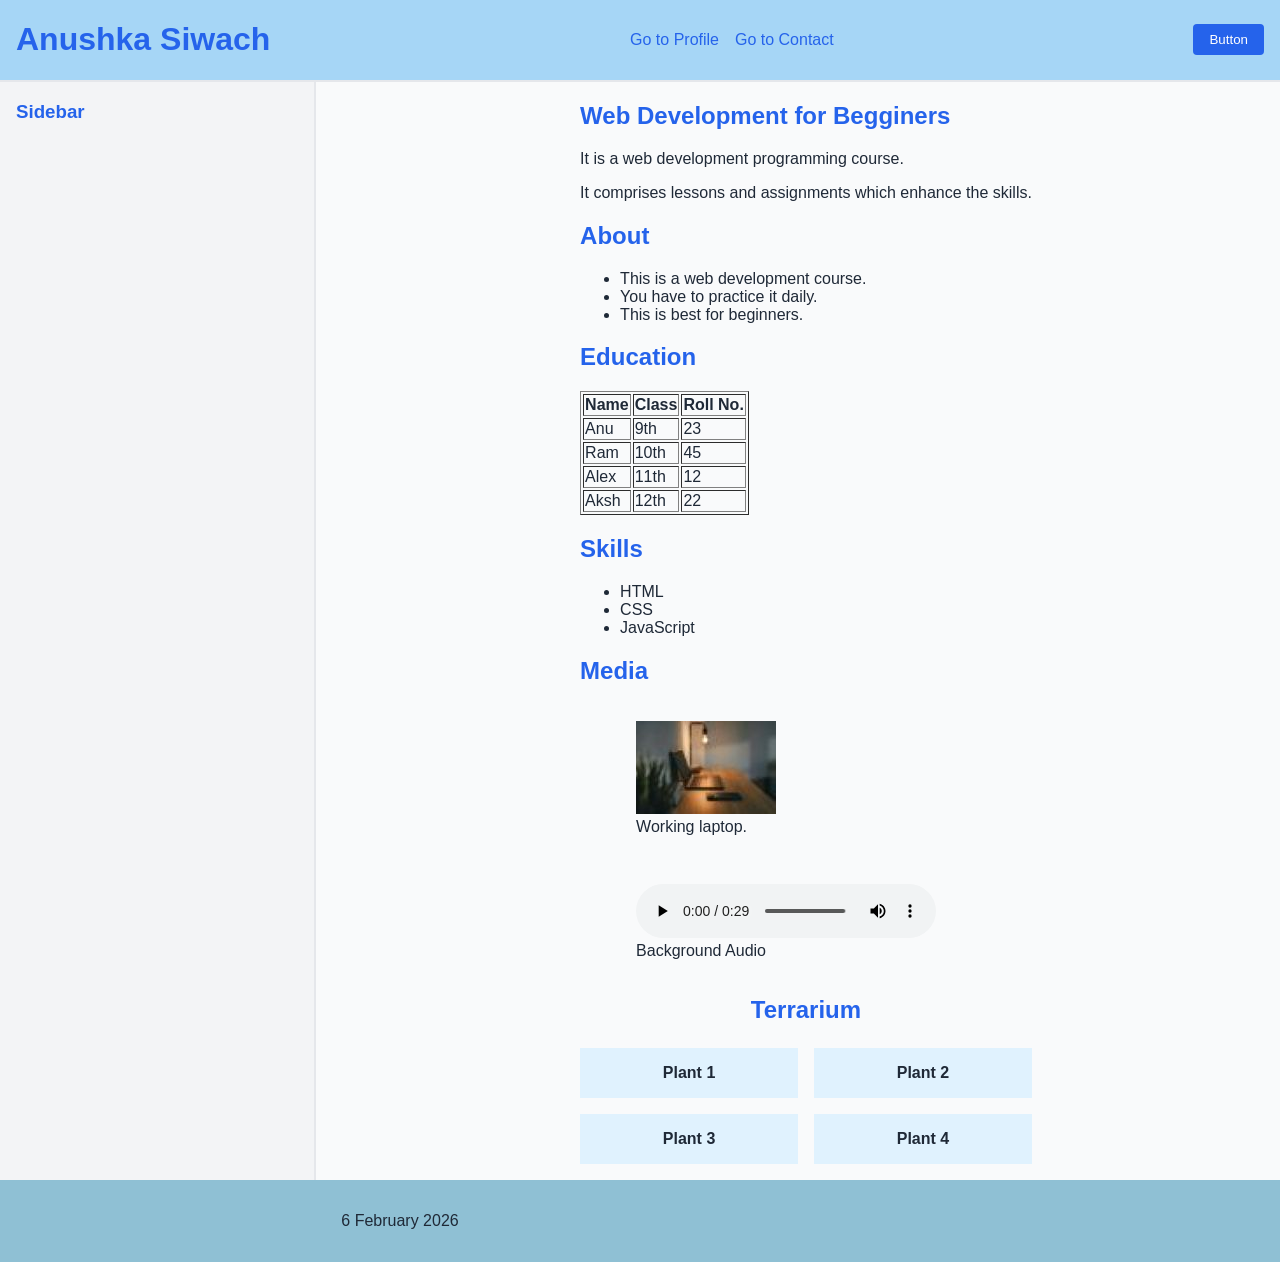
==== index.html @ 524303c2 "Day 17 & 18" ====
<!DOCTYPE html>
<html lang="en">
    <head>
        <meta charset="UTF-8">
        <meta name="viewport" content="width=device-width, initial-scale=1.0">
        <title>Anushka Siwach</title>
        <link rel="stylesheet" href="css/style.css">
        <script src="js/script.js"></script>
    </head>
    <body>

        <!-- Header section with navigation -->
        <header>
            <div class="logo">
                <h1>Anushka Siwach</h1>
            </div>

            <nav role="navigation" aria-label="Main Navigation">
                <a href="pages/profile.html">Go to Profile</a>
                <a href="pages/contact.html">Go to Contact</a>
            </nav>

            <button type="button">Button</button>
        </header>

        <!-- Main content of the page -->
        <main class="layout">
            <!-- Sidebar -->
            <aside class="sidebar">
                <h3>Sidebar</h3>
                
            </aside>

            <div class="content container">
                <h2>Web Development for Begginers</h2>
                <p>It is a web development programming course.</p>
                <p>It comprises lessons and assignments which enhance the skills.</p>

                <!-- About Section  -->
                <section class="mt-md">
                    <h2>About</h2>
                    <ul>
                        <li>This is a web development course.</li>
                        <li>You have to practice it daily.</li>
                        <li>This is best for beginners.</li>
                    </ul>
                </section>

                <!-- Education Section -->
                <section class="mt-md">
                    <h2>Education</h2>

                    <table border="1">
                        <thead>
                            <tr>
                                <th>Name</th>
                                <th>Class</th>
                                <th>Roll No.</th>
                            </tr>
                        </thead>
                        <tbody>
                            <tr>
                                <td>Anu</td>
                                <td>9th</td>
                                <td>23</td>
                            </tr>
                            <tr>
                                <td>Ram</td>
                                <td>10th</td>
                                <td>45</td>
                            </tr>
                            <tr>
                                <td>Alex</td>
                                <td>11th</td>
                                <td>12</td>
                            </tr>
                            <tr>
                                <td>Aksh</td>
                                <td>12th</td>
                                <td>22</td>
                            </tr>
                        </tbody>
                    </table>
                </section>

                <!-- Skills Section -->
                <section class="mt-md">
                    <h2>Skills</h2>
                    <ul>
                        <li>HTML</li>
                        <li>CSS</li>
                        <li>JavaScript</li>
                    </ul>
                </section>

                <!-- Media Content -->
                <section class="mt-md">
                    <h2>Media</h2>

                    <!-- Image -->
                    <figure>
                        <img src="media/image.jpg" alt="laptop">
                        <figcaption>Working laptop.</figcaption>
                    </figure>

                    <!-- Audio -->
                    <figure>
                        <audio controls>
                            <source src="media/audio.mpeg" type="audio/mpeg">
                        </audio>
                        <figcaption>Background Audio</figcaption>
                    </figure>
                </section>

                <!-- Terrarium Section -->
                <section class="mt-md">
                    <h2 class="text-center mb-lg">Terrarium</h2>

                    <div class="terrarium">
                        <div class="card">Plant 1</div>
                        <div class="card">Plant 2</div>
                        <div class="card">Plant 3</div>
                        <div class="card">Plant 4</div>
                    </div>
                </section>
            </div>
        </main>

        <!-- Footer section with Date -->
        <footer>
            <p>6 February 2026</p>
        </footer>
    </body>
</html>
---- css/style.css ----
:root {
  --primary-color: #2563eb;
  --text-color: #1f2937;
  --font-base: 16px;
  --space-md: 16px;
  --font-lg: 24px;
  --font-xl: 32px;
  --space-sm: 8px;
  --space-lg: 24px;
  --radius-sm: 4px;
  --radius-md: 8px;
}

body {
  font-family: Arial, Helvetica, sans-serif;
  color: var(--text-color);
  margin: 0;
  font-size: var(--font-base);
  background-color: #f9fafb;
}

h1,h2 {
  color: var(--primary-color);

}

h1{
  font-size: var(--font-xl);
}

h2{
  font-size: var(--font-lg);
}

header {
  display: flex;
  justify-content: space-between;
  align-items: center;
  gap: var(--space-md);
  background-color: #a6d6f6;
  padding: 0 var(--space-md);
  border-bottom: 2px solid #e5e7eb;
}

nav{
  display: flex;
  gap: var(--space-md);
  flex-wrap: wrap;
}

nav a{
  text-decoration: none;
  color: #2563eb;
}

.logo h1{
  color: #2563eb;
}

button{
  background-color: #2563eb;
  color: white;
  border: none;
  padding: var(--space-sm) var(--space-md);
  border-radius: var(--radius-sm);
  cursor: pointer;
}

section {
  margin-bottom: var(--space-md);
  margin-top: var(--space-md);
}

table,ul,ol,p{
  max-width: 800px;
}


figure {
  padding: var(--space-md);
  
}

form label {
  display: block;
  margin: 10px 0;
}

form input {
  display: block;
  margin-bottom: 15px;
  padding: 8px;
}

form button {
  margin-top: 15px;
}

/* *{
  outline: 1px solid grey;
} */



/* Grid layout */
.layout {
  display: grid;
  grid-template-columns: 1fr 3fr;
  gap: var(--space-md);
}

.sidebar {
  border-right: 2px solid #e5e7eb;
  padding-right: var(--space-md);
  padding: 0 var(--space-md);
  background-color: #f3f4f6;
}

.sidebar h3 {
  color: #2563eb;
  margin-bottom: var(--space-md);
}

footer{
  background-color: #8fc0d4;
  text-align: center;
  padding-top: var(--space-md);
  padding-bottom: var(--space-md);
}

/* Terrarium Layout */

.terrarium {
  display: grid;
  grid-template-columns: repeat(2, 1fr);
  gap: var(--space-md);
  justify-content: center;
  align-items: stretch;
}

.card {
  background-color: #e0f2fe;
  padding: var(--space-md);
  text-align: center;
  font-weight: bold;
}


/* UI Interaction */

nav a:hover{
  text-decoration: underline;
  transform: scale(0.97);
}

nav a:focus{
  outline: 3px solid blue;
}

nav a:active{
  background-color: lemonchiffon;
  
}

button:hover{
  background-color: darkslateblue;
}

button:focus{
  outline: 4px solid black;
}

audio:focus{
  outline: 3px solid #115fb7;
}


/*Utility Classes */

.container {
  max-width: 1200px;
  margin-left: auto;
  margin-right: auto;
  padding: 0 var(--space-md);
}

.text-center {
  text-align: center;
}

.mt-md {
  margin-top: var(--space-md);
}

.mb-lg {
  margin-bottom: var(--space-lg);
}




/* Mobile Navbar */
@media (max-width: 600px) {
  header h1 {
    margin-top: 0;
  }

  header button {
    margin-bottom: 0;
  }

  header {
    flex-direction: column;
    align-items: flex-start;
    gap: var(--space-md);
    padding-top: var(--radius-md);
    padding-bottom: var(--space-md);
  }

  nav {
    flex-direction: column;
    gap: var(--space-sm);
  }

  .layout {
    grid-template-columns: 1fr;
  }

  .content {
    order: 1;
  }

  .sidebar {
    order: 2;
    border-right: none;
    border-top: 2px solid #ddd;
    border-bottom: 2px solid #ddd;
    padding-right: 0;
    padding-bottom: var(--space-md);
  }

  section {
    margin-top: var(--space-md);
    margin-bottom: var(--space-md);
  }

  .terrarium{
    padding-right: var(--space-md);
  }

  footer {
    text-align: center;
    padding-top: var(--space-md);
    padding-bottom: var(--space-md);
  }

}
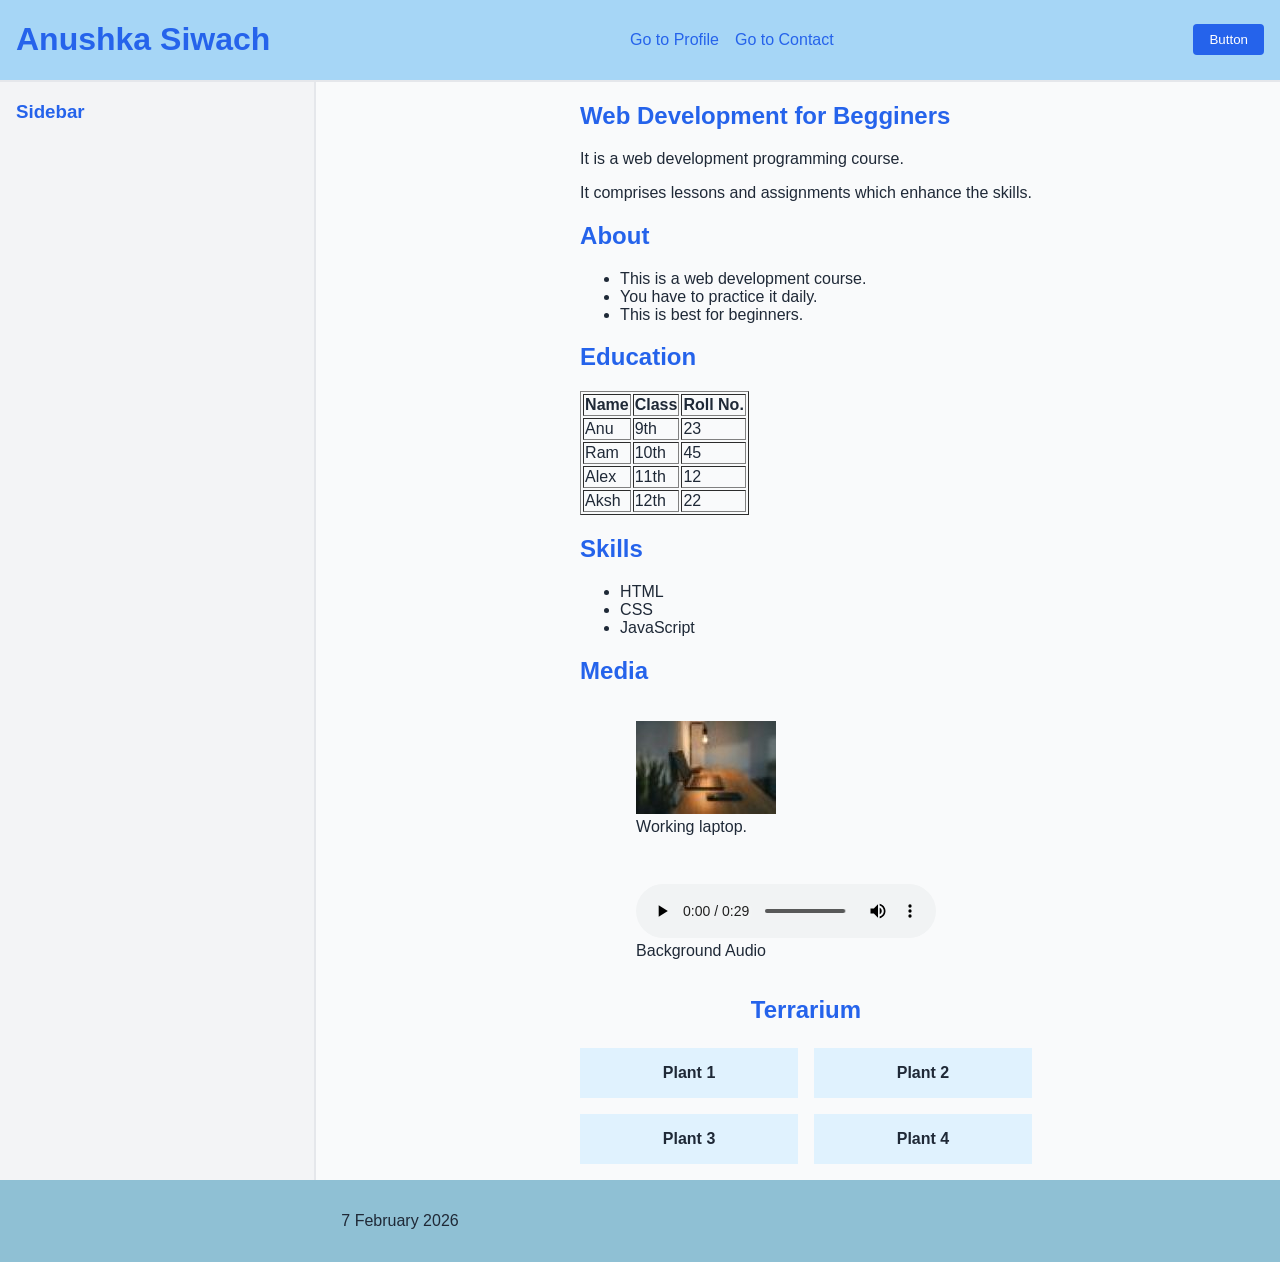
==== commit 6016c235: "Day:19" ====
--- a/index.html
+++ b/index.html
@@ -5,7 +5,7 @@
         <meta name="viewport" content="width=device-width, initial-scale=1.0">
         <title>Anushka Siwach</title>
         <link rel="stylesheet" href="css/style.css">
-        <script src="js/script.js"></script>
+        <script src="js/script.js" defer></script>
     </head>
     <body>
 
@@ -47,7 +47,7 @@
                 </section>
 
                 <!-- Education Section -->
-                <section class="mt-md">
+                <section class="mt-md" id="education">
                     <h2>Education</h2>
 
                     <table border="1">
@@ -128,7 +128,7 @@
 
         <!-- Footer section with Date -->
         <footer>
-            <p>6 February 2026</p>
+            <p>7 February 2026</p>
         </footer>
     </body>
 </html>
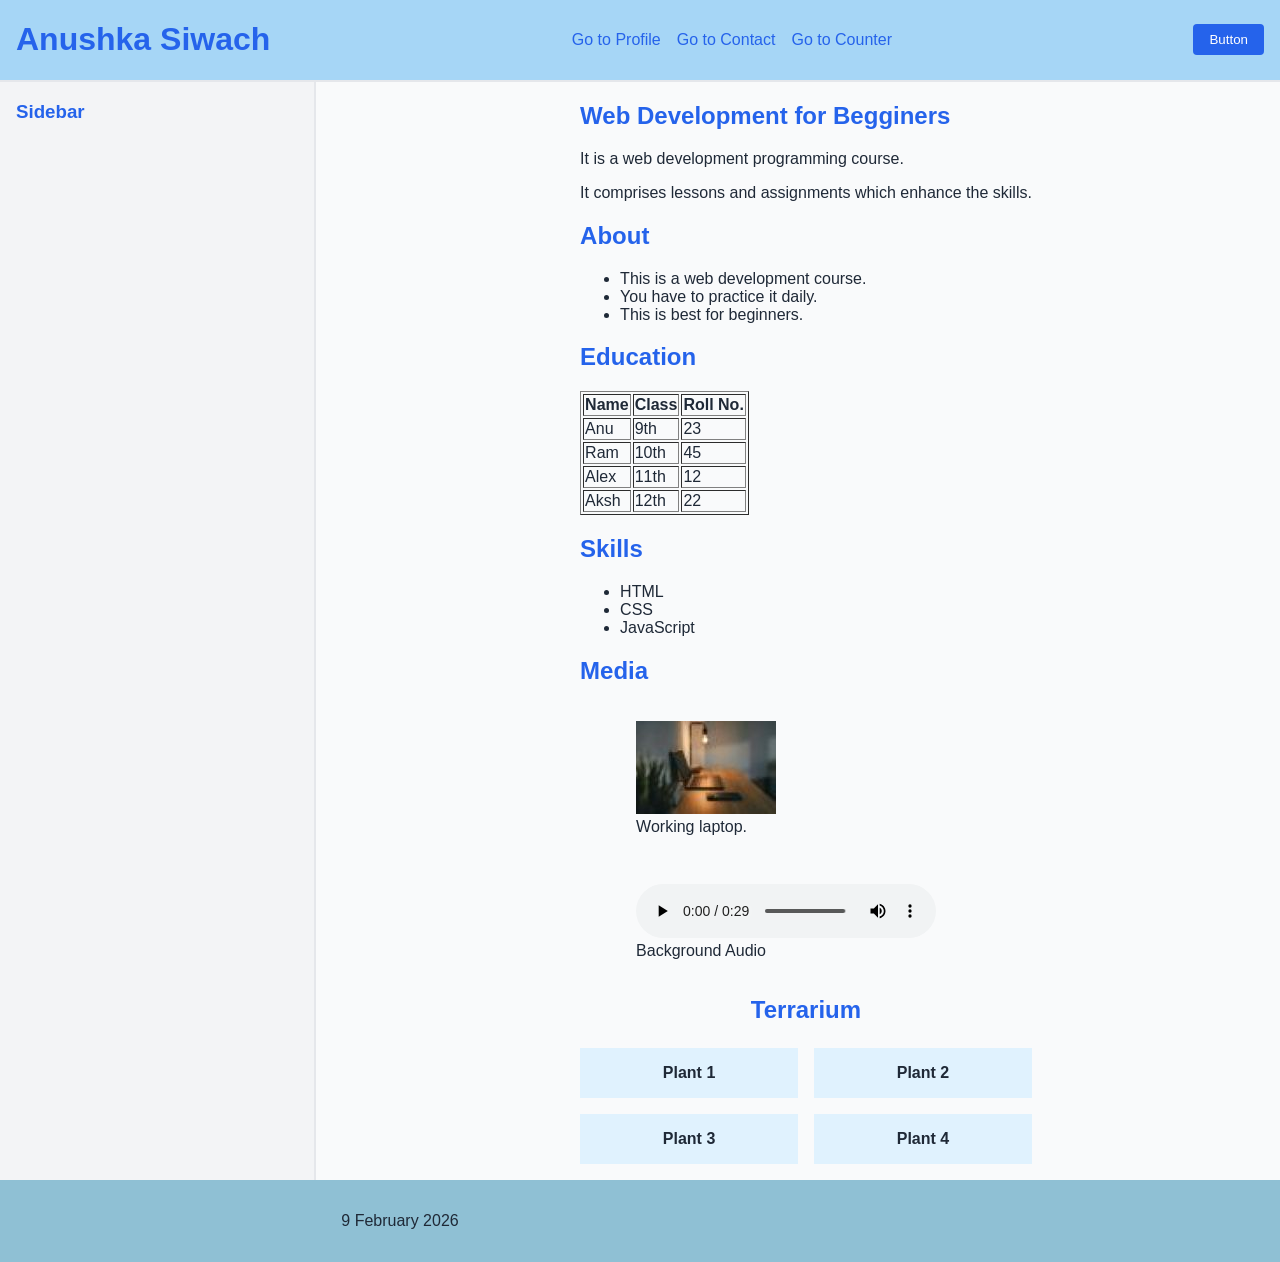
==== commit 438341ba: "Day: 20 & 21" ====
--- a/index.html
+++ b/index.html
@@ -18,9 +18,10 @@
             <nav role="navigation" aria-label="Main Navigation">
                 <a href="pages/profile.html">Go to Profile</a>
                 <a href="pages/contact.html">Go to Contact</a>
+                <a href="pages/counter.html">Go to Counter</a>
             </nav>
 
-            <button type="button">Button</button>
+            <button type="button" id="indexBtn">Button</button>
         </header>
 
         <!-- Main content of the page -->
@@ -128,7 +129,7 @@
 
         <!-- Footer section with Date -->
         <footer>
-            <p>7 February 2026</p>
+            <p>9 February 2026</p>
         </footer>
     </body>
 </html>
--- a/css/style.css
+++ b/css/style.css
@@ -81,6 +81,10 @@
   
 }
 
+.contact-page main {
+  padding-left: 20px;
+}
+
 form label {
   display: block;
   margin: 10px 0;
@@ -129,7 +133,6 @@
 }
 
 /* Terrarium Layout */
-
 .terrarium {
   display: grid;
   grid-template-columns: repeat(2, 1fr);
@@ -147,7 +150,6 @@
 
 
 /* UI Interaction */
-
 nav a:hover{
   text-decoration: underline;
   transform: scale(0.97);
@@ -176,7 +178,6 @@
 
 
 /*Utility Classes */
-
 .container {
   max-width: 1200px;
   margin-left: auto;
@@ -197,6 +198,14 @@
 }
 
 
+/* Counter page */
+#counter .box {
+  margin-left: 20px;
+}
+
+#counter button {
+  margin-right: 20px;
+}
 
 
 /* Mobile Navbar */
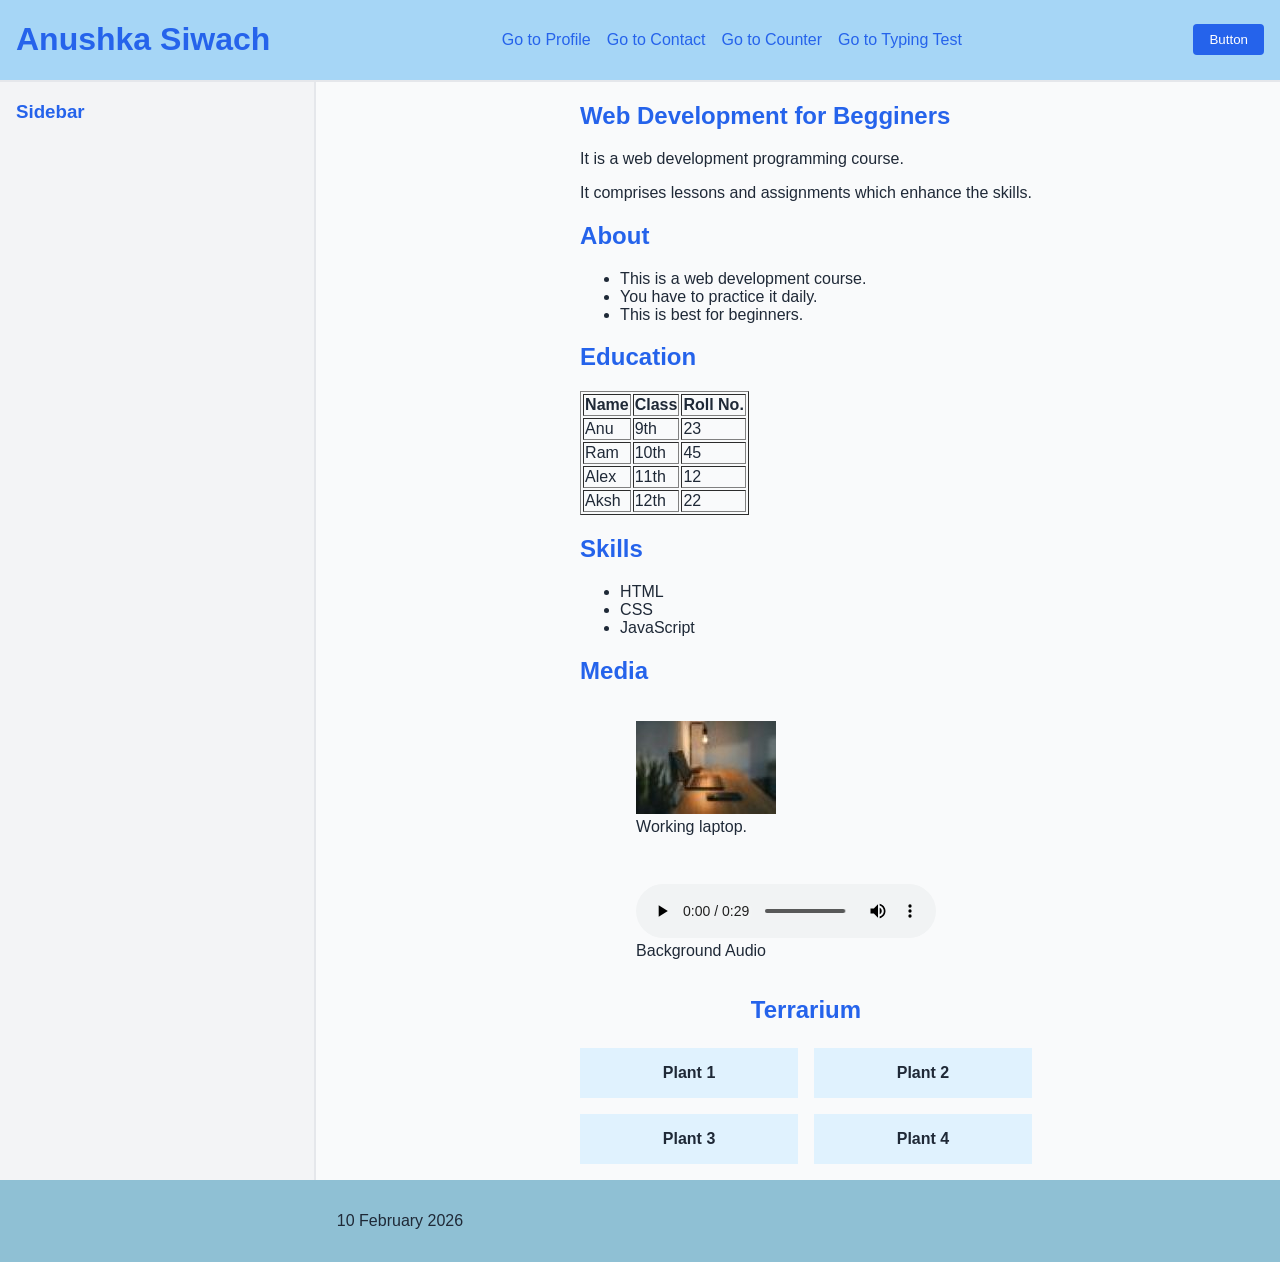
==== commit dc837e8c: "Day: 22" ====
--- a/index.html
+++ b/index.html
@@ -19,6 +19,7 @@
                 <a href="pages/profile.html">Go to Profile</a>
                 <a href="pages/contact.html">Go to Contact</a>
                 <a href="pages/counter.html">Go to Counter</a>
+                <a href="pages/typing.html">Go to Typing Test</a>
             </nav>
 
             <button type="button" id="indexBtn">Button</button>
@@ -129,7 +130,7 @@
 
         <!-- Footer section with Date -->
         <footer>
-            <p>9 February 2026</p>
+            <p>10 February 2026</p>
         </footer>
     </body>
 </html>
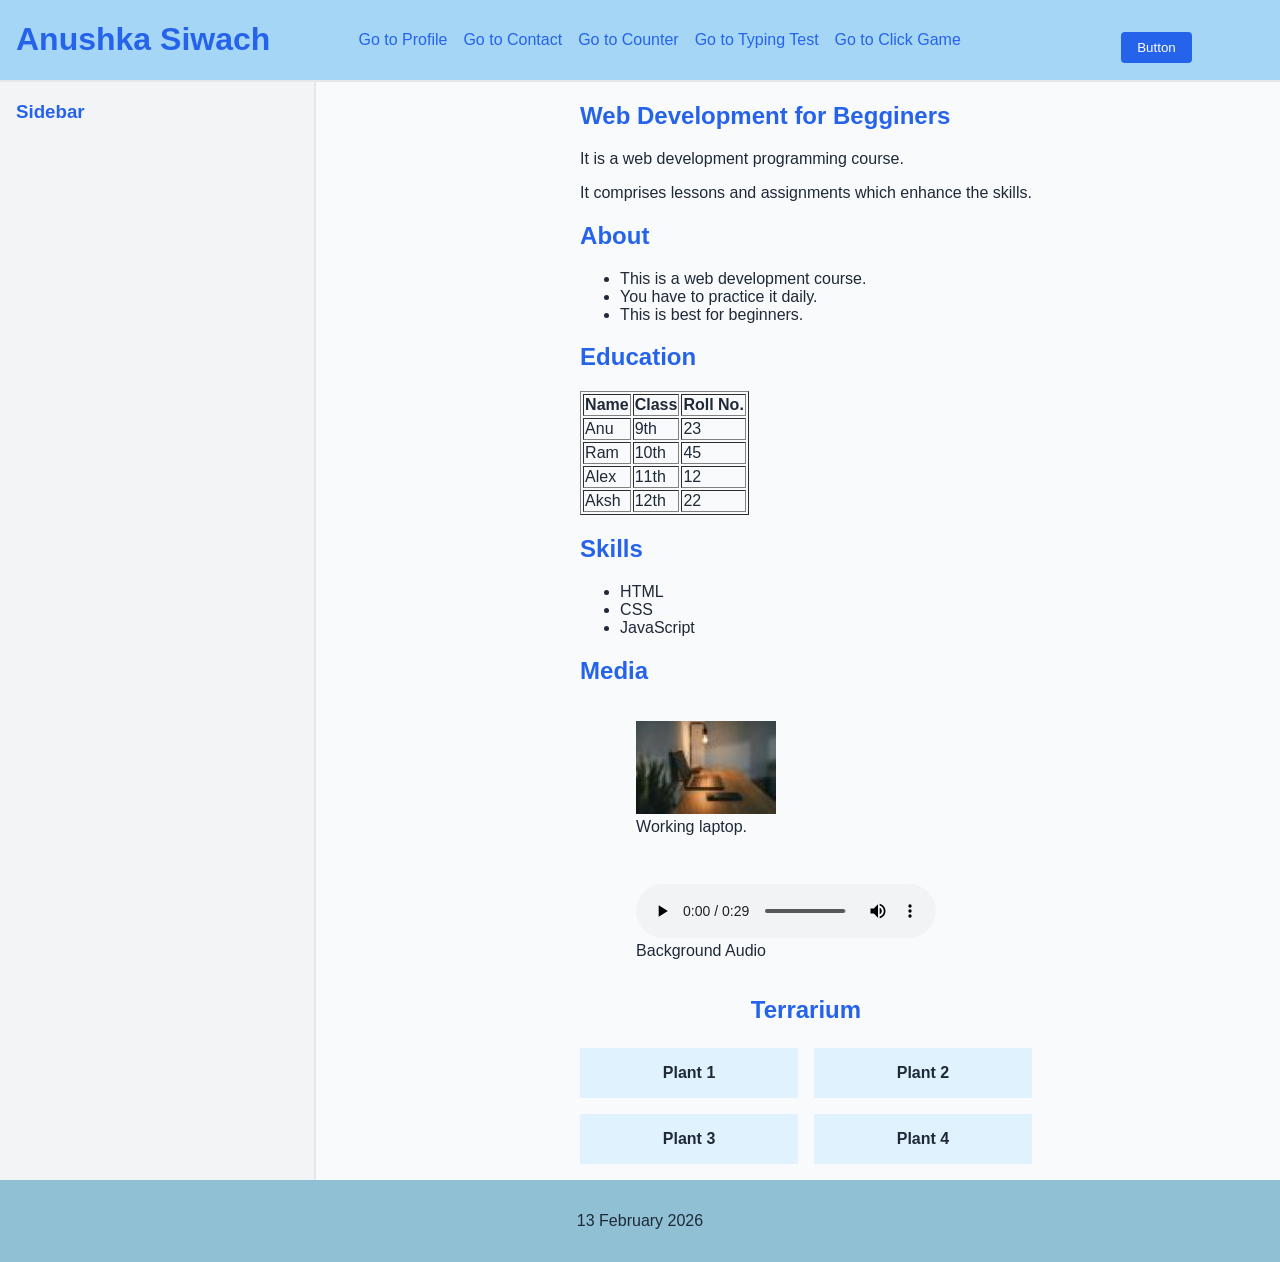
==== commit 61d48f78: "Day: 25" ====
--- a/index.html
+++ b/index.html
@@ -20,6 +20,7 @@
                 <a href="pages/contact.html">Go to Contact</a>
                 <a href="pages/counter.html">Go to Counter</a>
                 <a href="pages/typing.html">Go to Typing Test</a>
+                <a href="pages/click-game.html">Go to Click Game</a>
             </nav>
 
             <button type="button" id="indexBtn">Button</button>
@@ -130,7 +131,7 @@
 
         <!-- Footer section with Date -->
         <footer>
-            <p>10 February 2026</p>
+            <p>13 February 2026</p>
         </footer>
     </body>
 </html>
--- a/css/style.css
+++ b/css/style.css
@@ -11,12 +11,18 @@
   --radius-md: 8px;
 }
 
+html, body{
+  height: 100%;
+}
+
 body {
   font-family: Arial, Helvetica, sans-serif;
   color: var(--text-color);
   margin: 0;
   font-size: var(--font-base);
   background-color: #f9fafb;
+  display: flex;
+  flex-direction: column;
 }
 
 h1,h2 {
@@ -44,8 +50,11 @@
 
 nav{
   display: flex;
+  justify-content: center;
   gap: var(--space-md);
   flex-wrap: wrap;
+  text-align: center;
+  margin: 0 auto;
 }
 
 nav a{
@@ -64,6 +73,14 @@
   padding: var(--space-sm) var(--space-md);
   border-radius: var(--radius-sm);
   cursor: pointer;
+  display: block;
+  margin-top: var(--space-md);
+  margin-left: auto;
+  margin-right: auto;
+}
+
+.label {
+  color: #2563eb;
 }
 
 section {
@@ -99,6 +116,19 @@
 form button {
   margin-top: 15px;
 }
+
+.box {
+  display: flex;
+  flex-direction: column;
+  align-items: center;
+  justify-content: center;
+  max-width: 1200px;
+  overflow-wrap: break-word;  
+  word-wrap: break-word;     
+  text-align: center;
+  height: 100%;
+}
+
 
 /* *{
   outline: 1px solid grey;
@@ -126,11 +156,15 @@
 }
 
 footer{
+  display: flex;
+  justify-content: center;
   background-color: #8fc0d4;
-  text-align: center;
   padding-top: var(--space-md);
   padding-bottom: var(--space-md);
-}
+  margin-top: auto;
+  text-align: center;
+}
+
 
 /* Terrarium Layout */
 .terrarium {
@@ -205,6 +239,48 @@
 
 #counter button {
   margin-right: 20px;
+}
+
+
+/* Click Game CSS */
+
+#click-game {
+  display: flex;
+  flex-direction: column;
+  height: 100%;
+}
+
+#click-game main {
+  display: flex;
+  justify-content: center;
+  align-items: center;
+}
+
+.click-container {
+  display: flex;
+  flex-direction: column;
+  align-items: center;
+  gap: var(--space-md);
+}
+
+#score {
+  font-size: var(--font-lg);
+  font-weight: bold;
+}
+
+#gameArea {
+  width: 350px;
+  height: 350px;
+  border: 3px solid #1d2736;
+  position: relative;
+}
+
+#square {
+  width: 50px;
+  height: 50px;
+  background-color: var(--primary-color);
+  position: absolute;
+  cursor: pointer;
 }
 
 
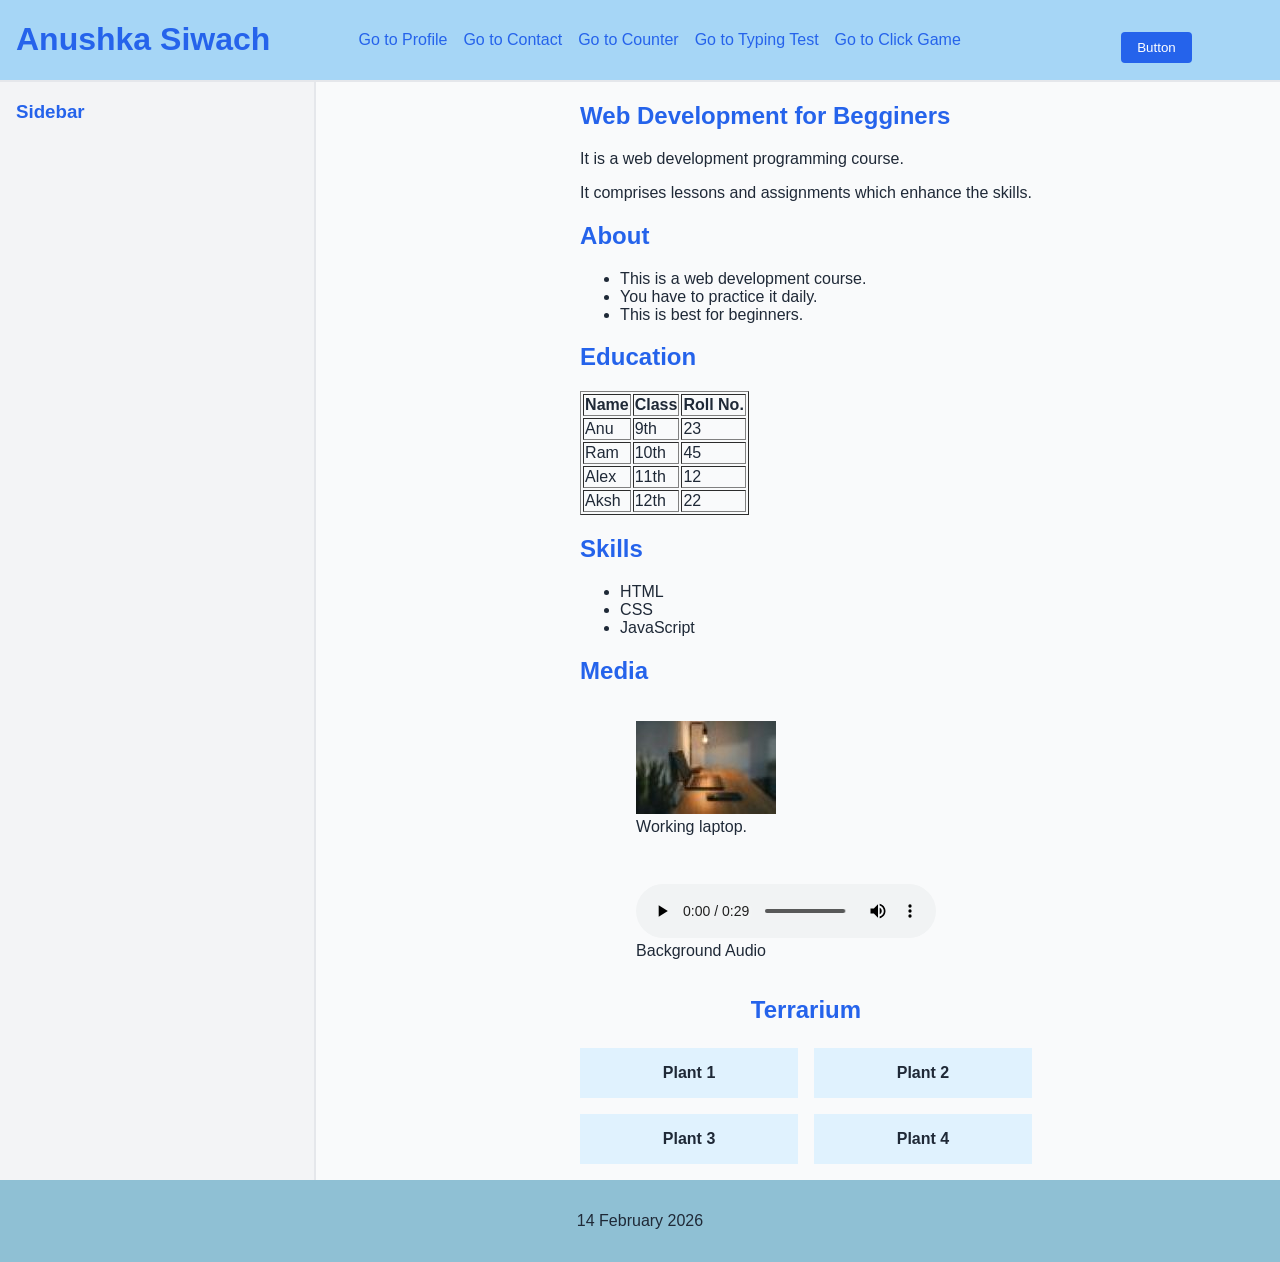
==== commit a995f786: "Day:26" ====
--- a/index.html
+++ b/index.html
@@ -131,7 +131,7 @@
 
         <!-- Footer section with Date -->
         <footer>
-            <p>13 February 2026</p>
+            <p>14 February 2026</p>
         </footer>
     </body>
 </html>
--- a/css/style.css
+++ b/css/style.css
@@ -270,7 +270,7 @@
 
 #gameArea {
   width: 350px;
-  height: 350px;
+  height: 300px;
   border: 3px solid #1d2736;
   position: relative;
 }
@@ -282,6 +282,24 @@
   position: absolute;
   cursor: pointer;
 }
+
+#timer {
+  font-weight: bolder;
+  color: #e12222;
+}
+
+#restartBtn {
+  margin-top: var(--space-md);
+}
+
+.button-group {
+  display: flex;
+  gap: 15px;        /* space between buttons */
+  justify-content: center;
+  align-items: center;
+  margin: 15px 0;
+}
+
 
 
 /* Mobile Navbar */
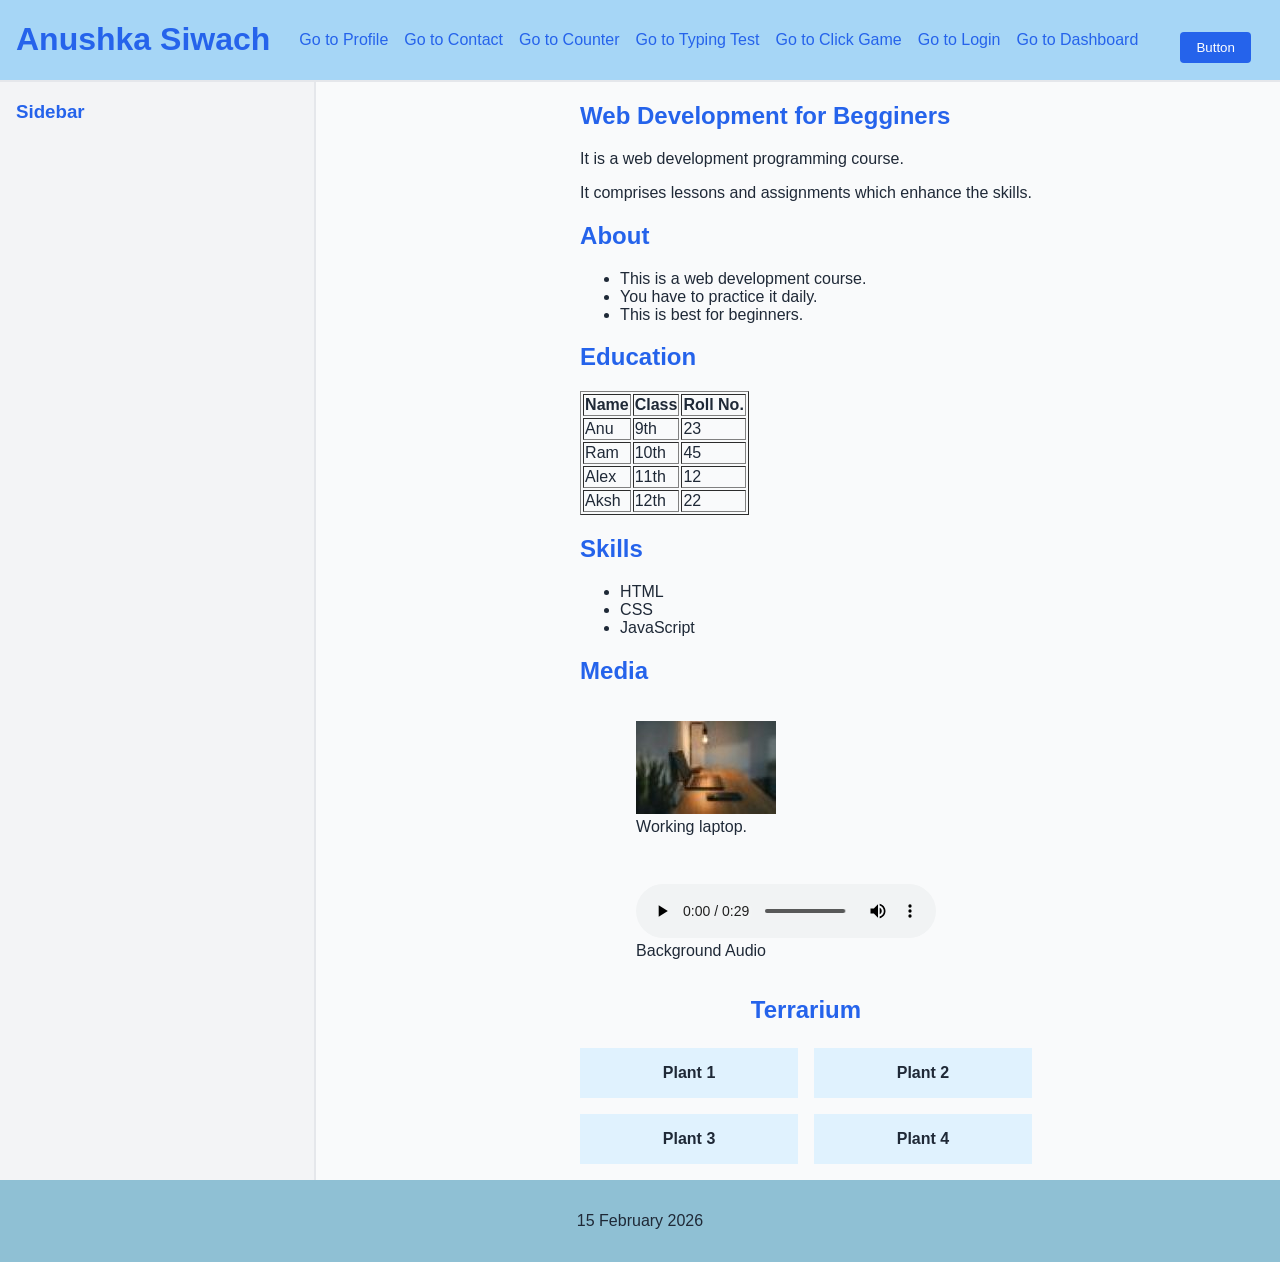
==== commit 87bc90bd: "Day: 27" ====
--- a/index.html
+++ b/index.html
@@ -21,6 +21,8 @@
                 <a href="pages/counter.html">Go to Counter</a>
                 <a href="pages/typing.html">Go to Typing Test</a>
                 <a href="pages/click-game.html">Go to Click Game</a>
+                <a href="pages/login.html">Go to Login</a>
+                <a href="pages/dashboard.html">Go to Dashboard</a>
             </nav>
 
             <button type="button" id="indexBtn">Button</button>
@@ -131,7 +133,7 @@
 
         <!-- Footer section with Date -->
         <footer>
-            <p>14 February 2026</p>
+            <p>15 February 2026</p>
         </footer>
     </body>
 </html>
--- a/css/style.css
+++ b/css/style.css
@@ -247,12 +247,14 @@
 #click-game {
   display: flex;
   flex-direction: column;
-  height: 100%;
+  height: 100vh;
 }
 
 #click-game main {
-  display: flex;
-  justify-content: center;
+  flex: 1;
+  padding: 40px 0;
+  display: flex;
+  flex-direction: column;
   align-items: center;
 }
 
@@ -260,7 +262,7 @@
   display: flex;
   flex-direction: column;
   align-items: center;
-  gap: var(--space-md);
+  gap: 40px;
 }
 
 #score {
@@ -294,11 +296,66 @@
 
 .button-group {
   display: flex;
-  gap: 15px;        /* space between buttons */
+  gap: 50px;        /* space between buttons */
   justify-content: center;
   align-items: center;
   margin: 15px 0;
 }
+
+#click-game .click-container p{
+  margin: 0;
+}
+
+#click-game main * {
+  margin: 0;
+}
+
+#click-game footer {
+  margin-top: auto;
+}
+
+
+/* Center login and dashboard pages */
+#login-page,
+#bank-dashboard {
+  min-height: 100vh;
+  display: flex;
+  flex-direction: column;
+}
+
+#login-page main,
+#bank-dashboard main {
+  flex: 1;
+  display: flex;
+  justify-content: center;
+  align-items: center;
+}
+
+/* Add spacing in login form */
+#login-page form {
+  display: flex;
+  flex-direction: column;
+  gap: var(--space-md);
+}
+
+
+/* Fix dashboard stacking (prevent one-line layout) */
+#bank-dashboard main {
+  flex-direction: column;
+  justify-content: center;   /* keep vertical centering */
+  align-items: center;       /* keep horizontal centering */
+  gap: var(--space-lg);
+  text-align: center;
+}
+
+/* Keep Current Balance and amount in same line */
+#bank-dashboard .bank-card > h2,
+#bank-dashboard .bank-card > p {
+  display: inline-block;
+  margin: 0 var(--space-sm);
+  vertical-align: middle;
+}
+
 
 
 
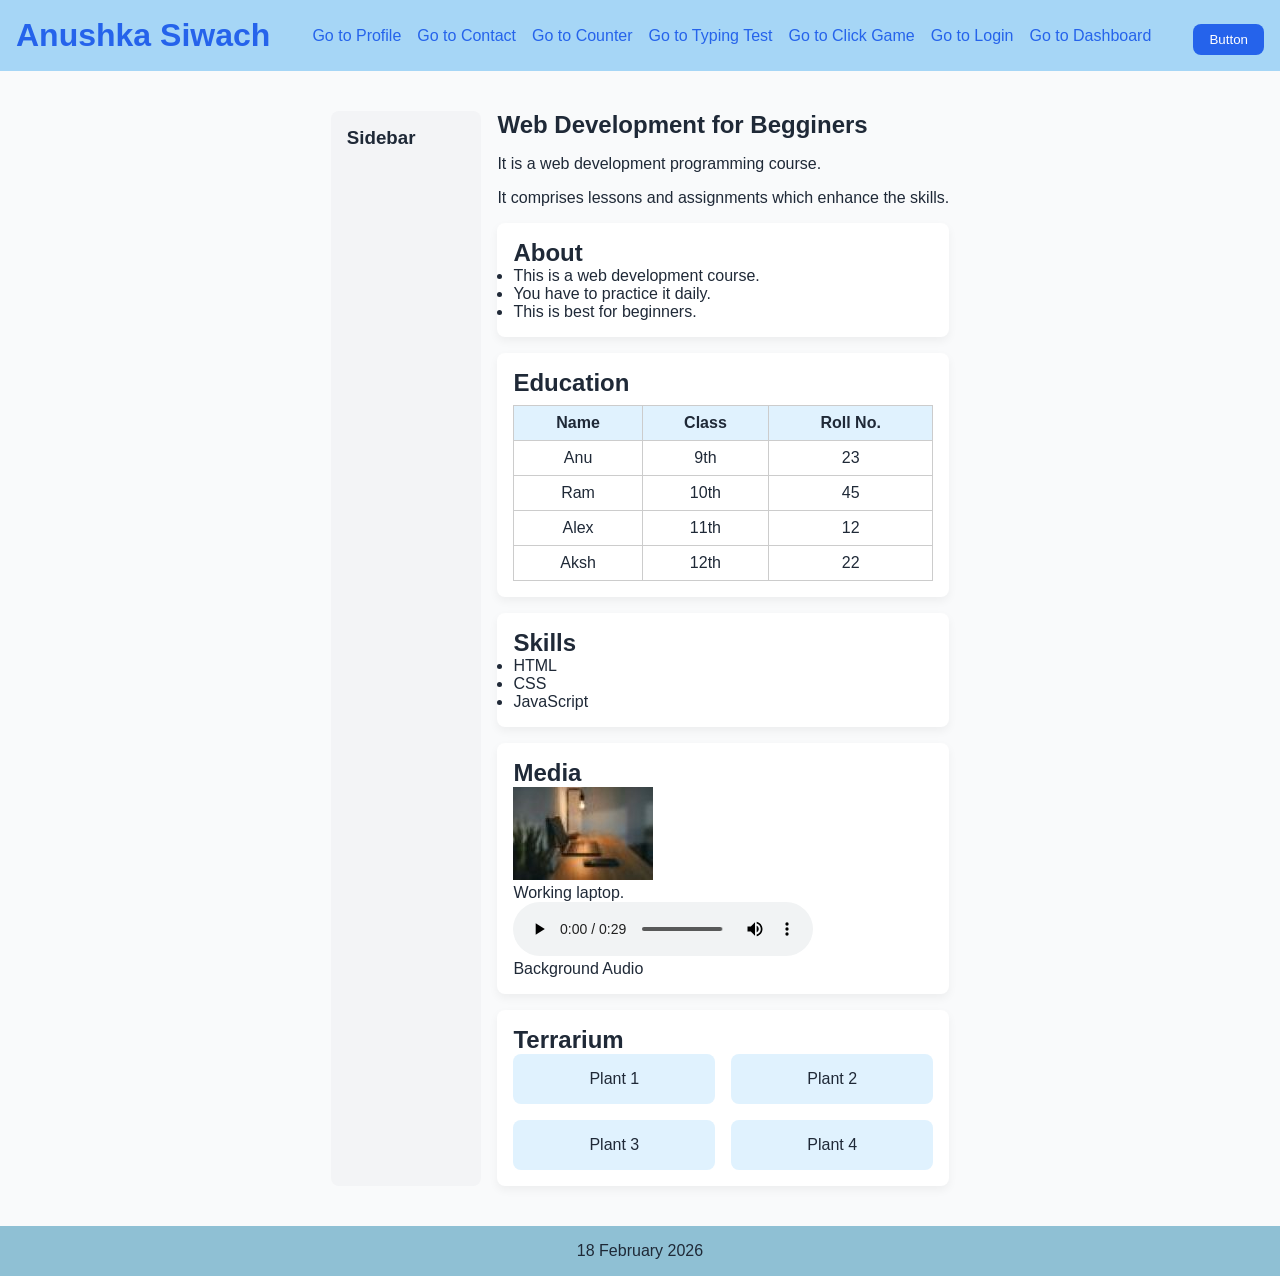
==== commit 5965c547: "Day: 28, 29 & 30" ====
--- a/index.html
+++ b/index.html
@@ -8,14 +8,10 @@
         <script src="js/script.js" defer></script>
     </head>
     <body>
-
         <!-- Header section with navigation -->
-        <header>
-            <div class="logo">
-                <h1>Anushka Siwach</h1>
-            </div>
-
-            <nav role="navigation" aria-label="Main Navigation">
+        <header class="header">
+            <h1 class="logo">Anushka Siwach</h1>
+            <nav class="nav" role="navigation" aria-label="Main Navigation">
                 <a href="pages/profile.html">Go to Profile</a>
                 <a href="pages/contact.html">Go to Contact</a>
                 <a href="pages/counter.html">Go to Counter</a>
@@ -24,116 +20,104 @@
                 <a href="pages/login.html">Go to Login</a>
                 <a href="pages/dashboard.html">Go to Dashboard</a>
             </nav>
-
-            <button type="button" id="indexBtn">Button</button>
+            <button id="indexBtn">Button</button>
         </header>
-
         <!-- Main content of the page -->
-        <main class="layout">
-            <!-- Sidebar -->
-            <aside class="sidebar">
-                <h3>Sidebar</h3>
-                
-            </aside>
-
-            <div class="content container">
-                <h2>Web Development for Begginers</h2>
-                <p>It is a web development programming course.</p>
-                <p>It comprises lessons and assignments which enhance the skills.</p>
-
-                <!-- About Section  -->
-                <section class="mt-md">
-                    <h2>About</h2>
-                    <ul>
-                        <li>This is a web development course.</li>
-                        <li>You have to practice it daily.</li>
-                        <li>This is best for beginners.</li>
-                    </ul>
-                </section>
-
-                <!-- Education Section -->
-                <section class="mt-md" id="education">
-                    <h2>Education</h2>
-
-                    <table border="1">
-                        <thead>
-                            <tr>
-                                <th>Name</th>
-                                <th>Class</th>
-                                <th>Roll No.</th>
-                            </tr>
-                        </thead>
-                        <tbody>
-                            <tr>
-                                <td>Anu</td>
-                                <td>9th</td>
-                                <td>23</td>
-                            </tr>
-                            <tr>
-                                <td>Ram</td>
-                                <td>10th</td>
-                                <td>45</td>
-                            </tr>
-                            <tr>
-                                <td>Alex</td>
-                                <td>11th</td>
-                                <td>12</td>
-                            </tr>
-                            <tr>
-                                <td>Aksh</td>
-                                <td>12th</td>
-                                <td>22</td>
-                            </tr>
-                        </tbody>
-                    </table>
-                </section>
-
-                <!-- Skills Section -->
-                <section class="mt-md">
-                    <h2>Skills</h2>
-                    <ul>
-                        <li>HTML</li>
-                        <li>CSS</li>
-                        <li>JavaScript</li>
-                    </ul>
-                </section>
-
-                <!-- Media Content -->
-                <section class="mt-md">
-                    <h2>Media</h2>
-
-                    <!-- Image -->
-                    <figure>
-                        <img src="media/image.jpg" alt="laptop">
-                        <figcaption>Working laptop.</figcaption>
-                    </figure>
-
-                    <!-- Audio -->
-                    <figure>
-                        <audio controls>
-                            <source src="media/audio.mpeg" type="audio/mpeg">
-                        </audio>
-                        <figcaption>Background Audio</figcaption>
-                    </figure>
-                </section>
-
-                <!-- Terrarium Section -->
-                <section class="mt-md">
-                    <h2 class="text-center mb-lg">Terrarium</h2>
-
-                    <div class="terrarium">
-                        <div class="card">Plant 1</div>
-                        <div class="card">Plant 2</div>
-                        <div class="card">Plant 3</div>
-                        <div class="card">Plant 4</div>
-                    </div>
-                </section>
+        <main class="main-wrapper">
+            <div class="grid-layout">
+                <!-- Sidebar -->
+                <aside class="sidebar">
+                    <h3>Sidebar</h3>
+                </aside>
+                <div class="content">
+                    <h2>Web Development for Begginers</h2>
+                    <p>It is a web development programming course.</p>
+                    <p>It comprises lessons and assignments which enhance the skills.</p>
+                    <!-- About Section  -->
+                    <section class="card">
+                        <h2>About</h2>
+                        <ul>
+                            <li>This is a web development course.</li>
+                            <li>You have to practice it daily.</li>
+                            <li>This is best for beginners.</li>
+                        </ul>
+                    </section>
+                    <!-- Education Section -->
+                    <section class="card" id="education">
+                        <h2>Education</h2>
+                        <table class="table">
+                            <thead>
+                                <tr>
+                                    <th>Name</th>
+                                    <th>Class</th>
+                                    <th>Roll No.</th>
+                                </tr>
+                            </thead>
+                            <tbody>
+                                <tr>
+                                    <td>Anu</td>
+                                    <td>9th</td>
+                                    <td>23</td>
+                                </tr>
+                                <tr>
+                                    <td>Ram</td>
+                                    <td>10th</td>
+                                    <td>45</td>
+                                </tr>
+                                <tr>
+                                    <td>Alex</td>
+                                    <td>11th</td>
+                                    <td>12</td>
+                                </tr>
+                                <tr>
+                                    <td>Aksh</td>
+                                    <td>12th</td>
+                                    <td>22</td>
+                                </tr>
+                            </tbody>
+                        </table>
+                    </section>
+                    <!-- Skills Section -->
+                    <section class="card">
+                        <h2>Skills</h2>
+                        <ul>
+                            <li>HTML</li>
+                            <li>CSS</li>
+                            <li>JavaScript</li>
+                        </ul>
+                    </section>
+                    <!-- Media Content -->
+                    <section class="card">
+                        <h2>Media</h2>
+                        <!-- Image -->
+                        <figure>
+                            <img src="media/image.jpg" alt="laptop">
+                            <figcaption>Working laptop.</figcaption>
+                        </figure>
+                        <!-- Audio -->
+                        <figure>
+                            <audio controls>
+                                <source src="media/audio.mpeg" type="audio/mpeg">
+                            </audio>
+                            <figcaption>Background Audio</figcaption>
+                        </figure>
+                    </section>
+                    <!-- Terrarium Section -->
+                    <section class="card">
+                        <h2 class="text-center mb-lg">Terrarium</h2>
+                        <div class="terrarium">
+                            <div class="plant">Plant 1</div>
+                            <div class="plant">Plant 2</div>
+                            <div class="plant">Plant 3</div>
+                            <div class="plant">Plant 4</div>
+                        </div>
+                    </section>
+                </div>
             </div>
         </main>
-
         <!-- Footer section with Date -->
-        <footer>
-            <p>15 February 2026</p>
+        <footer class="footer">
+            <p>18 February 2026</p>
         </footer>
     </body>
 </html>
--- a/css/style.css
+++ b/css/style.css
@@ -1,417 +1,277 @@
+/* ROOT VARIABLES*/
+
 :root {
-  --primary-color: #2563eb;
+  --primary: #2563eb;
+  --primary-dark: #1d4ed8;
+  --light-blue: #a6d6f6;
+  --background: #f9fafb;
+  --card-bg: #ffffff;
   --text-color: #1f2937;
-  --font-base: 16px;
+
+  --space-sm: 8px;
   --space-md: 16px;
-  --font-lg: 24px;
-  --font-xl: 32px;
-  --space-sm: 8px;
   --space-lg: 24px;
-  --radius-sm: 4px;
-  --radius-md: 8px;
-}
-
-html, body{
-  height: 100%;
+
+  --radius: 8px;
+}
+
+* {
+  margin: 0;
+  padding: 0;
+  box-sizing: border-box;
 }
 
 body {
-  font-family: Arial, Helvetica, sans-serif;
+  font-family: Arial, sans-serif;
+  background-color: var(--background);
   color: var(--text-color);
-  margin: 0;
-  font-size: var(--font-base);
-  background-color: #f9fafb;
+
   display: flex;
   flex-direction: column;
-}
-
-h1,h2 {
-  color: var(--primary-color);
-
-}
-
-h1{
-  font-size: var(--font-xl);
-}
-
-h2{
-  font-size: var(--font-lg);
-}
-
-header {
-  display: flex;
+  min-height: 100vh;
+}
+
+.header {
+  background-color: var(--light-blue);
+  padding: var(--space-md);
+
+  display: flex;
+  flex-wrap: wrap;
   justify-content: space-between;
   align-items: center;
-  gap: var(--space-md);
-  background-color: #a6d6f6;
+}
+
+.logo {
+  color: var(--primary);
+}
+
+.nav {
+  display: flex;
+  gap: var(--space-md);
+  flex-wrap: wrap;
+}
+
+.nav a {
+  text-decoration: none;
+  color: var(--primary);
+  font-weight: 500;
+}
+
+.nav a:hover {
+  text-decoration: underline;
+}
+
+
+/* CENTER CONTENT*/
+
+.main-wrapper {
+  flex: 1;
+  max-width: 1100px;
+  margin: 40px auto;
   padding: 0 var(--space-md);
-  border-bottom: 2px solid #e5e7eb;
-}
-
-nav{
+}
+
+
+/* GRID LAYOUT (INDEX PAGE) */
+
+.grid-layout {
+  display: grid;
+  grid-template-columns: 1fr 3fr;
+  gap: var(--space-md);
+}
+
+
+/* SIDEBAR */
+
+.sidebar {
+  background: #f3f4f6;
+  padding: var(--space-md);
+  border-radius: var(--radius);
+}
+
+
+/* MAIN CONTENT COLUMN */
+
+.content {
+  display: flex;
+  flex-direction: column;
+  gap: var(--space-md);
+}
+
+.card {
+  background: var(--card-bg);
+  padding: var(--space-md);
+  border-radius: var(--radius);
+  box-shadow: 0 4px 10px rgba(0, 0, 0, 0.05);
+}
+
+.center-page {
   display: flex;
   justify-content: center;
-  gap: var(--space-md);
-  flex-wrap: wrap;
-  text-align: center;
-  margin: 0 auto;
-}
-
-nav a{
-  text-decoration: none;
-  color: #2563eb;
-}
-
-.logo h1{
-  color: #2563eb;
-}
-
-button{
-  background-color: #2563eb;
+  align-items: center;
+}
+
+.center-card {
+  width: 100%;
+  max-width: 450px;
+}
+
+
+/* BUTTON STYLE */
+
+button {
+  background: var(--primary);
   color: white;
   border: none;
   padding: var(--space-sm) var(--space-md);
-  border-radius: var(--radius-sm);
+  border-radius: var(--radius);
   cursor: pointer;
-  display: block;
-  margin-top: var(--space-md);
-  margin-left: auto;
-  margin-right: auto;
-}
-
-.label {
-  color: #2563eb;
-}
-
-section {
+  margin-top: var(--space-sm);
+}
+
+button:hover {
+  background: var(--primary-dark);
+}
+
+input {
+  width: 100%;
+  padding: var(--space-sm);
+  margin-top: var(--space-sm);
   margin-bottom: var(--space-md);
-  margin-top: var(--space-md);
-}
-
-table,ul,ol,p{
-  max-width: 800px;
-}
-
-
-figure {
-  padding: var(--space-md);
-  
-}
-
-.contact-page main {
-  padding-left: 20px;
-}
-
-form label {
-  display: block;
-  margin: 10px 0;
-}
-
-form input {
-  display: block;
-  margin-bottom: 15px;
-  padding: 8px;
-}
-
-form button {
-  margin-top: 15px;
-}
-
-.box {
-  display: flex;
-  flex-direction: column;
-  align-items: center;
-  justify-content: center;
-  max-width: 1200px;
-  overflow-wrap: break-word;  
-  word-wrap: break-word;     
+  border-radius: var(--radius);
+  border: 1px solid #ccc;
+  font-size: 14px;
+}
+
+label {
+  font-weight: 500;
+}
+
+
+/* TABLE STYLE */
+
+.table {
+  width: 100%;
+  border-collapse: collapse;
+  margin-top: var(--space-sm);
+}
+
+.table th,
+.table td {
+  border: 1px solid #ccc;
+  padding: var(--space-sm);
   text-align: center;
-  height: 100%;
-}
-
-
-/* *{
-  outline: 1px solid grey;
-} */
-
-
-
-/* Grid layout */
-.layout {
-  display: grid;
-  grid-template-columns: 1fr 3fr;
-  gap: var(--space-md);
-}
-
-.sidebar {
-  border-right: 2px solid #e5e7eb;
-  padding-right: var(--space-md);
-  padding: 0 var(--space-md);
-  background-color: #f3f4f6;
-}
-
-.sidebar h3 {
-  color: #2563eb;
-  margin-bottom: var(--space-md);
-}
-
-footer{
-  display: flex;
-  justify-content: center;
-  background-color: #8fc0d4;
-  padding-top: var(--space-md);
-  padding-bottom: var(--space-md);
-  margin-top: auto;
-  text-align: center;
-}
-
-
-/* Terrarium Layout */
+}
+
+.table th {
+  background: #e0f2fe;
+}
+
+
+/* TERRARIUM GRID */
+
 .terrarium {
   display: grid;
   grid-template-columns: repeat(2, 1fr);
   gap: var(--space-md);
-  justify-content: center;
-  align-items: stretch;
-}
-
-.card {
-  background-color: #e0f2fe;
+}
+
+.plant {
+  background: #e0f2fe;
   padding: var(--space-md);
   text-align: center;
-  font-weight: bold;
-}
-
-
-/* UI Interaction */
-nav a:hover{
-  text-decoration: underline;
-  transform: scale(0.97);
-}
-
-nav a:focus{
-  outline: 3px solid blue;
-}
-
-nav a:active{
-  background-color: lemonchiffon;
-  
-}
-
-button:hover{
-  background-color: darkslateblue;
-}
-
-button:focus{
-  outline: 4px solid black;
-}
-
-audio:focus{
-  outline: 3px solid #115fb7;
-}
-
-
-/*Utility Classes */
-.container {
-  max-width: 1200px;
-  margin-left: auto;
-  margin-right: auto;
-  padding: 0 var(--space-md);
-}
-
-.text-center {
-  text-align: center;
-}
-
-.mt-md {
-  margin-top: var(--space-md);
-}
-
-.mb-lg {
-  margin-bottom: var(--space-lg);
-}
-
-
-/* Counter page */
-#counter .box {
-  margin-left: 20px;
-}
-
-#counter button {
-  margin-right: 20px;
-}
-
-
-/* Click Game CSS */
-
-#click-game {
-  display: flex;
-  flex-direction: column;
-  height: 100vh;
-}
-
-#click-game main {
-  flex: 1;
-  padding: 40px 0;
-  display: flex;
-  flex-direction: column;
-  align-items: center;
-}
-
-.click-container {
-  display: flex;
-  flex-direction: column;
-  align-items: center;
-  gap: 40px;
-}
-
-#score {
-  font-size: var(--font-lg);
-  font-weight: bold;
-}
+  border-radius: var(--radius);
+}
+
+
+/* CLICK GAME AREA */
 
 #gameArea {
-  width: 350px;
-  height: 300px;
-  border: 3px solid #1d2736;
+  width: 250px;
+  height: 250px;
+  background: #e5e7eb;
   position: relative;
+  margin: var(--space-md) 0;
+  border-radius: var(--radius);
 }
 
 #square {
   width: 50px;
   height: 50px;
-  background-color: var(--primary-color);
+  background: var(--primary);
   position: absolute;
   cursor: pointer;
-}
-
-#timer {
-  font-weight: bolder;
-  color: #e12222;
-}
-
-#restartBtn {
-  margin-top: var(--space-md);
-}
-
-.button-group {
-  display: flex;
-  gap: 50px;        /* space between buttons */
-  justify-content: center;
-  align-items: center;
-  margin: 15px 0;
-}
-
-#click-game .click-container p{
-  margin: 0;
-}
-
-#click-game main * {
-  margin: 0;
-}
-
-#click-game footer {
+  border-radius: 6px;
+}
+
+
+/* TYPING PAGE TEXT */
+
+#sentence {
+  margin-bottom: var(--space-md);
+}
+
+#output {
+  font-weight: bold;
+  color: var(--primary);
+}
+
+/* DASHBOARD STYLE */
+
+.balance-title {
+  color: var(--primary);   /* Blue color */
+}
+
+.balance-text {
+  color: var(--primary);   /* Blue color */
+  font-weight: bold;
+  font-size: 22px;
+}
+
+.center-card label {
+  display: block;
+  margin-top: 15px;
+  font-weight: 500;
+}
+
+.center-card input {
+  width: 100%;
+  margin-top: 5px;
+  margin-bottom: 10px;
+}
+
+.center-card button {
+  display: block;      
+  width: 100%;         
+  margin-bottom: 15px;
+}
+
+
+/* FOOTER */
+
+.footer {
+  text-align: center;
+  padding: var(--space-md);
+  background: #8fc0d4;
   margin-top: auto;
 }
 
 
-/* Center login and dashboard pages */
-#login-page,
-#bank-dashboard {
-  min-height: 100vh;
-  display: flex;
-  flex-direction: column;
-}
-
-#login-page main,
-#bank-dashboard main {
-  flex: 1;
-  display: flex;
-  justify-content: center;
-  align-items: center;
-}
-
-/* Add spacing in login form */
-#login-page form {
-  display: flex;
-  flex-direction: column;
-  gap: var(--space-md);
-}
-
-
-/* Fix dashboard stacking (prevent one-line layout) */
-#bank-dashboard main {
-  flex-direction: column;
-  justify-content: center;   /* keep vertical centering */
-  align-items: center;       /* keep horizontal centering */
-  gap: var(--space-lg);
-  text-align: center;
-}
-
-/* Keep Current Balance and amount in same line */
-#bank-dashboard .bank-card > h2,
-#bank-dashboard .bank-card > p {
-  display: inline-block;
-  margin: 0 var(--space-sm);
-  vertical-align: middle;
-}
-
-
-
-
-/* Mobile Navbar */
-@media (max-width: 600px) {
-  header h1 {
-    margin-top: 0;
+/* RESPONSIVE DESIGN */
+
+@media (max-width: 768px) {
+
+  .grid-layout {
+    grid-template-columns: 1fr;
   }
 
-  header button {
-    margin-bottom: 0;
+  .nav {
+    justify-content: center;
   }
 
-  header {
-    flex-direction: column;
-    align-items: flex-start;
-    gap: var(--space-md);
-    padding-top: var(--radius-md);
-    padding-bottom: var(--space-md);
-  }
-
-  nav {
+  .header {
     flex-direction: column;
     gap: var(--space-sm);
   }
 
-  .layout {
-    grid-template-columns: 1fr;
-  }
-
-  .content {
-    order: 1;
-  }
-
-  .sidebar {
-    order: 2;
-    border-right: none;
-    border-top: 2px solid #ddd;
-    border-bottom: 2px solid #ddd;
-    padding-right: 0;
-    padding-bottom: var(--space-md);
-  }
-
-  section {
-    margin-top: var(--space-md);
-    margin-bottom: var(--space-md);
-  }
-
-  .terrarium{
-    padding-right: var(--space-md);
-  }
-
-  footer {
-    text-align: center;
-    padding-top: var(--space-md);
-    padding-bottom: var(--space-md);
-  }
-
-}+}
